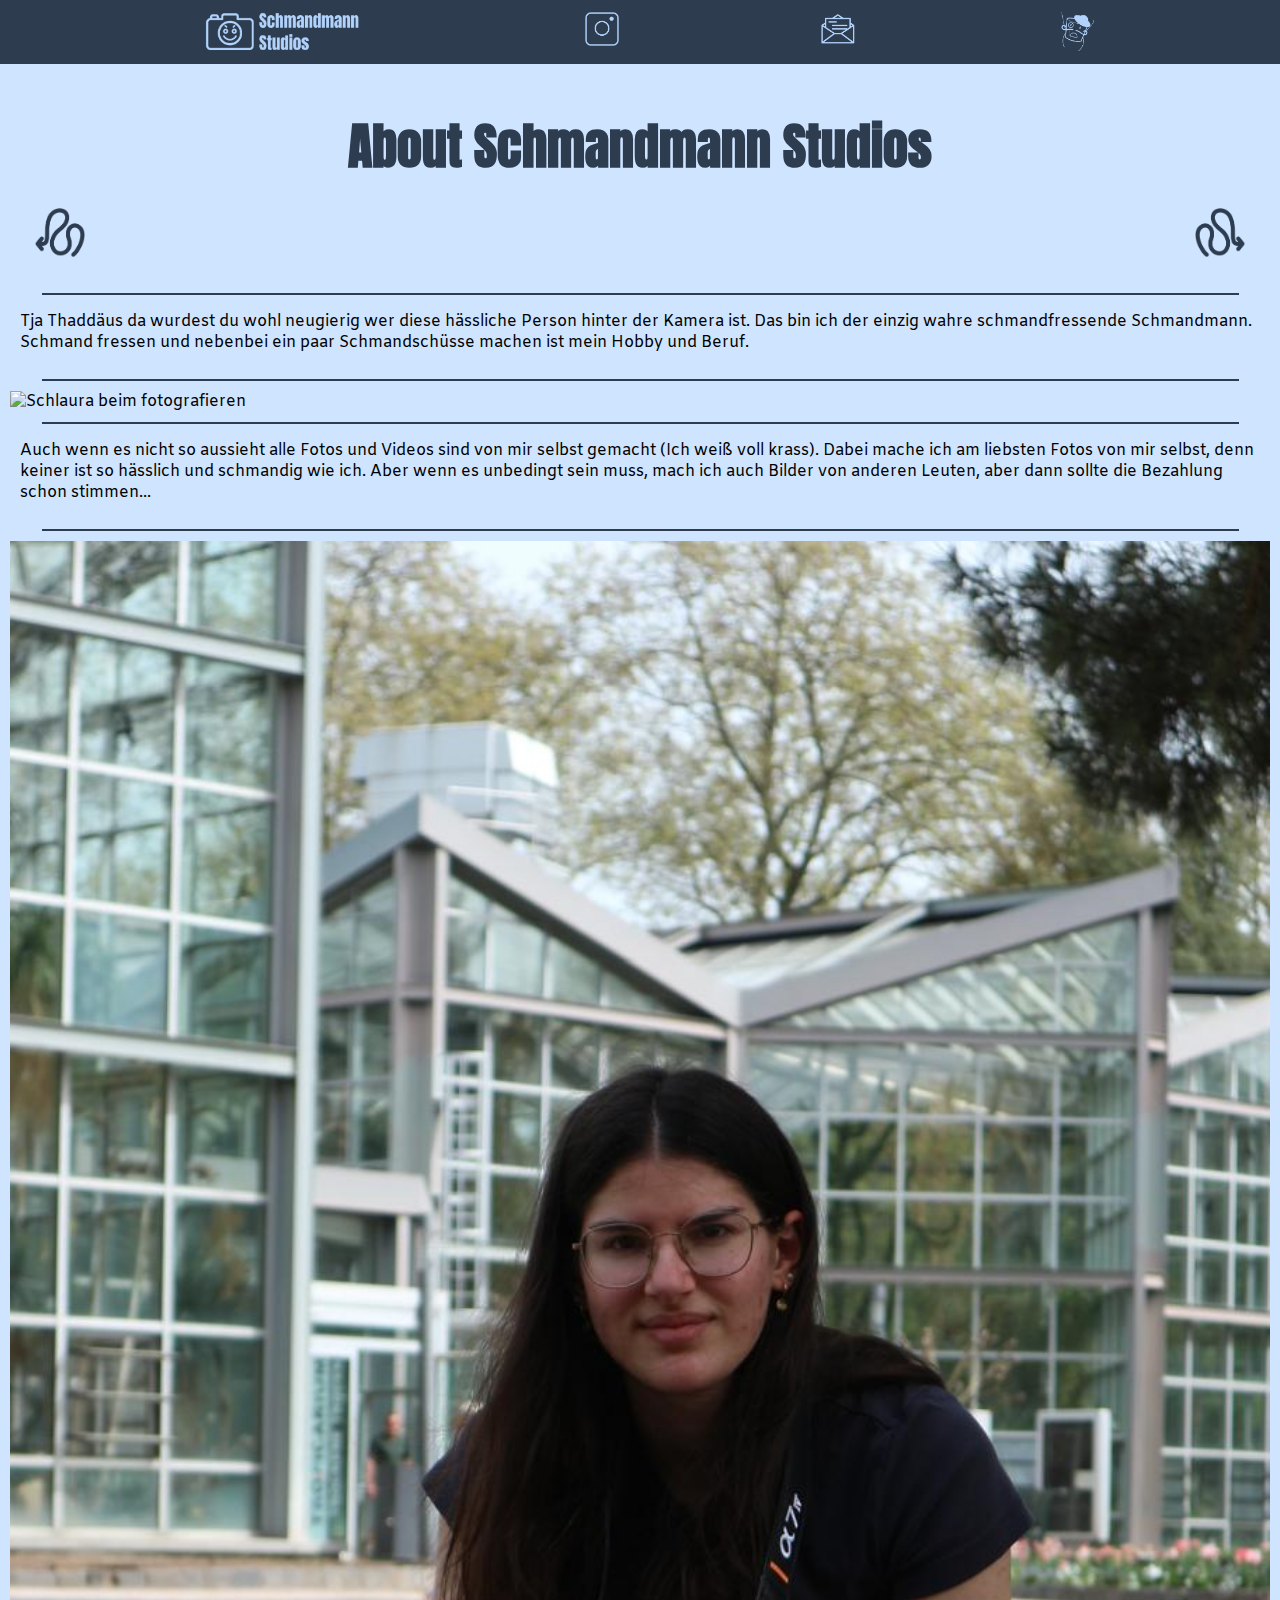
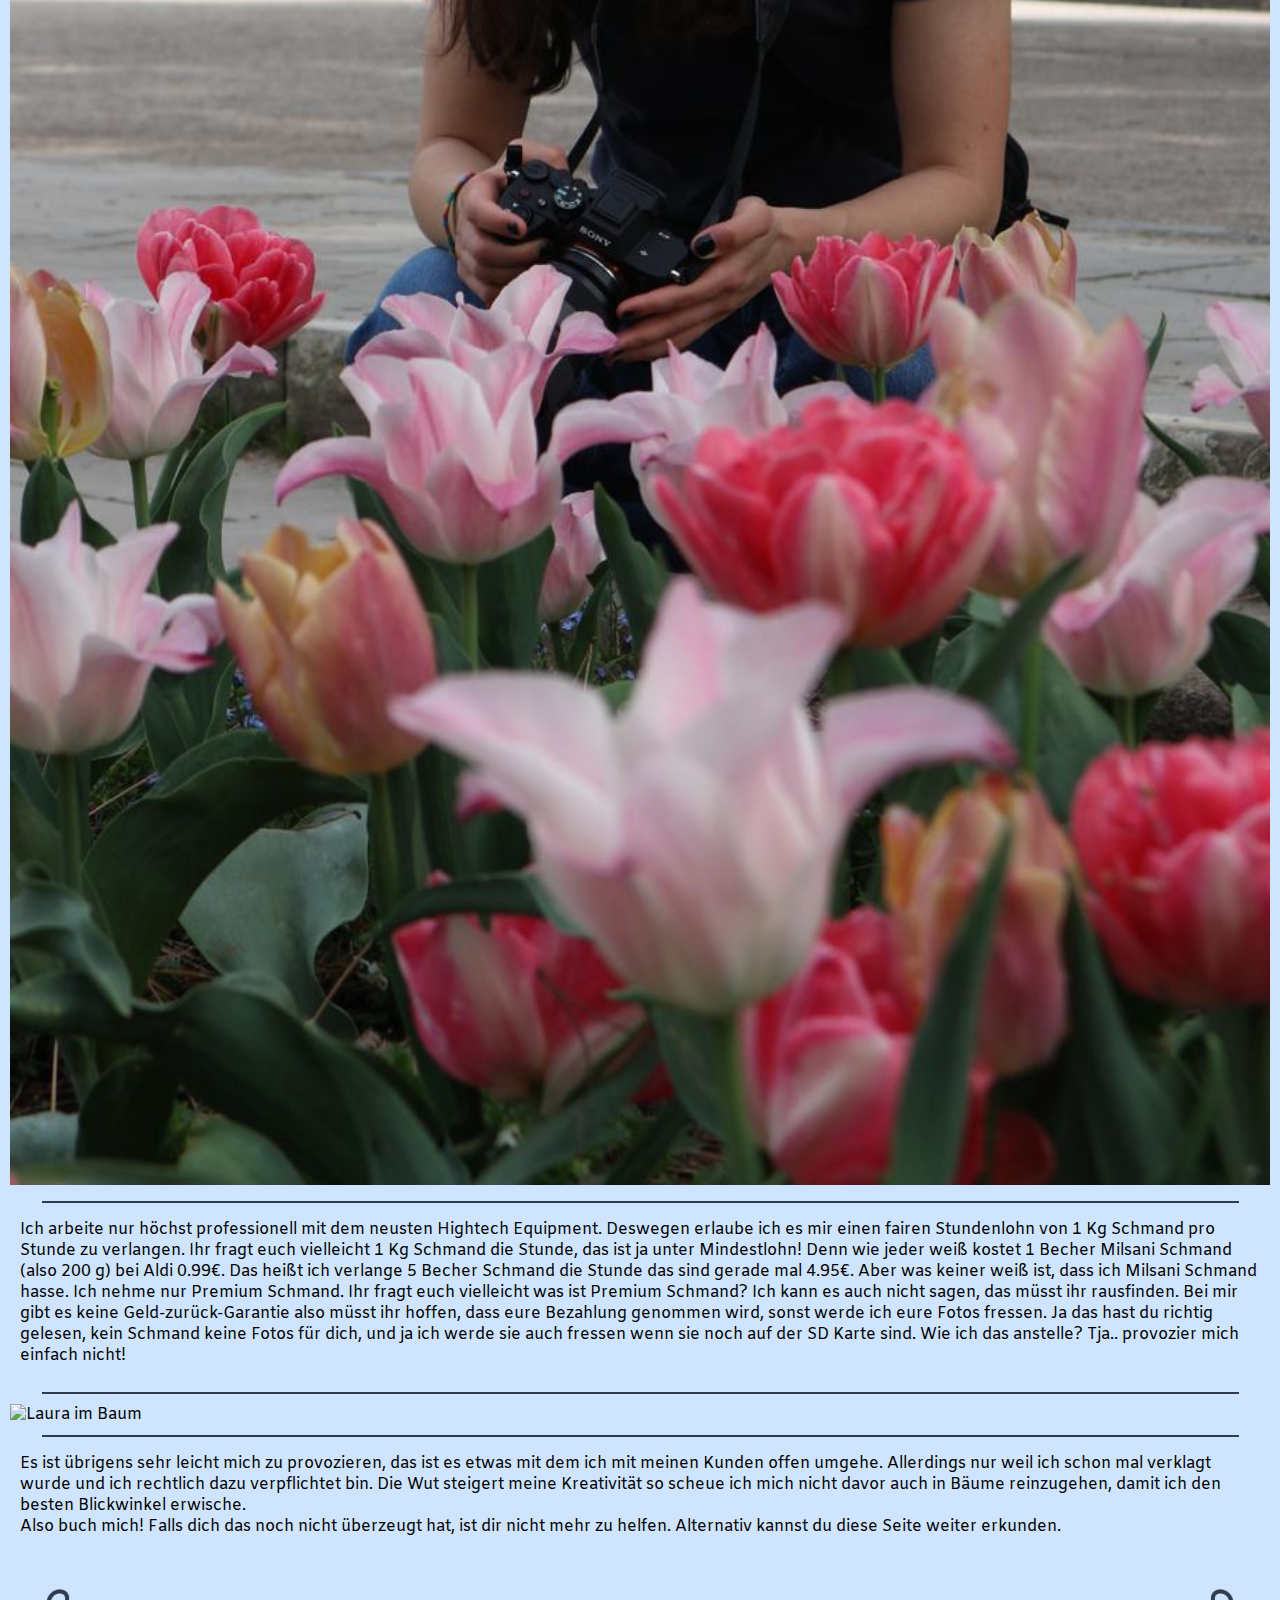
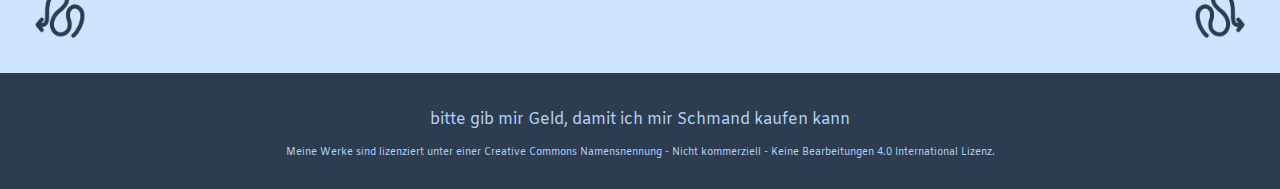
==== about.html @ 16d08f7b "second commit" ====
<!DOCTYPE HTML>
<html>
	<head>
		<title>About Schmandmann Studios</title>
		<meta charset="UTF-8" />
		<meta name="viewport" content="width=device-width, initial-scale=1, viewport-fit=cover">
		<link rel="stylesheet" href="assets/styles.css" />
		<link rel="icon" type="image/png" href="assets/Favicon.png">
	</head>

	<body class="is-preload-0 is-preload-1 is-preload-2">
		<!--Navigation Bar-->
		<div class="topnav" id="myTopnav">
			<a href="index.html"> <img class="icon" id="home" src="icons/ss_light.png" alt="home" title="Zur Hauptseite"></a>
			<a href="https://www.instagram.com/laurabrandner.jpg/"><img class="icon" src="icons/instagram_light.png" alt="Instagram" title="Instagram" ></a>
			<a href="mailto:lauri.brandner@gmail.com"><img class="icon" src="icons/mail_light.png" alt="Email" title="Schick mir ne Mail"></a>
			<a href="#Schmandiversum"><img class="icon" id="sirSchmand" src="icons/SirSchmand_light.png" alt="Schmandiversum" title="Auf ins Schmandiversum"></a>
		</div>

		<div id="content">
			<h1>About Schmandmann Studios</h1>
			<div id="navigation">
				<a class="left" href="index.html">
					<img src="icons/backwards.png" alt="Pfeil zurück" title="Zurück zu Home">
				</a>
				<a class="right" href="art.html">
					<img src="icons/forward.png" alt="Weiter Pfeil" title="Weiter zu über meine Werke">
				</a>
			</div>
			<div id="text">
				<hr>
				<p>Tja Thaddäus da wurdest du wohl neugierig wer diese hässliche Person hinter der Kamera ist. 
					Das bin ich der einzig wahre schmandfressende Schmandmann.
					Schmand fressen und nebenbei ein paar Schmandschüsse machen ist mein Hobby und Beruf.
				</p>
				<hr>
				<img src="images/about/fotomachen.JPG" alt="Schlaura beim fotografieren">
				<hr>
				<p>Auch wenn es nicht so aussieht alle Fotos und Videos sind von mir selbst gemacht (Ich weiß voll krass). 
					Dabei mache ich am liebsten Fotos von  mir selbst, denn keiner ist so hässlich und schmandig wie ich. 
					Aber wenn es unbedingt sein muss, mach ich auch Bilder von anderen Leuten, aber dann sollte die Bezahlung schon stimmen...
				</p>
				<hr>
				<img src="images/about/blumen.jpg" alt="Laura mit Kamera vor Blumen">
				<hr>
				<p>Ich arbeite nur höchst professionell mit dem neusten Hightech Equipment. 
					Deswegen erlaube ich es mir einen fairen Stundenlohn von 1 Kg Schmand pro Stunde zu verlangen. Ihr fragt euch vielleicht 1 Kg Schmand die Stunde, das ist ja unter Mindestlohn! 
					Denn wie jeder weiß kostet 1 Becher Milsani Schmand (also 200 g) bei Aldi 0.99€. Das heißt ich verlange 5 Becher Schmand die Stunde das sind gerade mal 4.95€. 
					Aber was keiner weiß ist, dass ich Milsani Schmand hasse. Ich nehme nur Premium Schmand. Ihr fragt euch vielleicht was ist Premium Schmand? 
					Ich kann es auch nicht sagen, das müsst ihr rausfinden. Bei mir gibt es keine Geld-zurück-Garantie also müsst ihr hoffen, dass eure Bezahlung genommen wird, sonst werde ich eure Fotos fressen. 
					Ja das hast du richtig gelesen, kein Schmand keine Fotos für dich, und ja ich werde sie auch fressen wenn sie noch auf der SD Karte sind. Wie ich das anstelle? Tja.. provozier mich einfach nicht! 
				</p>
				<hr>
				<img src="images/about/imbaum.JPG" alt="Laura im Baum">
				<hr>
				<p> Es ist übrigens sehr leicht mich zu provozieren, das ist es etwas mit dem ich mit meinen Kunden offen umgehe. 
					Allerdings nur weil ich schon mal verklagt wurde und ich rechtlich dazu verpflichtet bin. 
					Die Wut steigert meine Kreativität so scheue ich mich nicht davor auch in Bäume reinzugehen, damit ich den besten Blickwinkel erwische. <br>
				Also buch mich! Falls dich das noch nicht überzeugt hat, ist dir nicht mehr zu helfen. Alternativ kannst du diese Seite weiter erkunden.
				</p>
				<div id="navigation">
					<a class="left" href="index.html">
						<img src="icons/backwards.png" alt="Pfeil zurück" title="Zurück zu Home">
					</a>
					<a class="right" href="art.html">
						<img src="icons/forward.png" alt="Weiter Pfeil" title="Weiter zu über meine Werke">
					</a>
				</div>
			</div>
		</div>




		
	
		

		<!-- Footer -->
		<footer id="footer">
			<p>bitte gib mir Geld, damit ich mir Schmand kaufen kann</p>
			<p id="lizenz">Meine Werke sind lizenziert unter einer <a href="https://creativecommons.org/licenses/by-nc-nd/4.0/" target="_blank" title="Hier gehts zur Lizenz">Creative Commons Namensnennung - Nicht kommerziell - Keine Bearbeitungen 4.0 International Lizenz</a>.</p>
		</footer>
	</body>

</html>
---- assets/styles.css ----
* {
    box-sizing: border-box;
}

html, body {
  margin: 0;
  padding: 0;
  overflow-x: hidden;
}

/*Schriftart einbinden*/
@font-face{
    font-family: "Amiko";
    src: url('Amiko.ttf') format('truetype');
    font-weight: normal;
    font-style: normal;
}

@font-face {
  font-family: "Anton";
  src: url("Anton.ttf") format("truetype");
  font-weight: normal;
  font-style:normal;
}


body {
    font-family: "Amiko";
    background-color: #cee4ff;
    display: flex;
    flex-direction: column;
    min-height: 100vh;
    padding: 0;
}


#main {
    flex: 1;
    padding: 20px;
  }

/*Navigation*/

.topnav {
    display:flex;
    justify-content:space-evenly;
    width: 100%;
    background-color: #2d3c4f;
  }

  .topnav a{
    text-align: center;
    padding: 10px 15px;
    text-decoration: none;
    font-size: 16px;
    color: #b1d2fb;
  }

  .icon {
    width: 24px;
    height:24px;
    object-fit: contain;
    display: block;
    margin: 0 auto;
  }

  #sirSchmand {
    width: 29px;
    height: 29px;
  }

  #home {
    width: 145px;
    height: 29px;
  }

  /*Gallery*/

  #gallery {
    display: flex;
    flex-wrap: wrap;
    gap: 10px;
  }

    #gallery article{
      position: relative;
      outline: 0;
    }
    
    #gallery article .photo {
      position: relative;
      display: block;
		  border: 0;
		  outline: 0;
    }

    #gallery article p {
      position: absolute;
      color: #19212b;
      background-color: #b1d2fba2;
      margin: 0;
      bottom: 10%;
      left: 5%;
      font-size: 17px;
      padding: 5px;
      opacity: 1;
      transition: opacity 0.3s linear;
    }   

    #gallery article:hover p {
      opacity: 0;
     
    }
  

      #gallery article .photo img{
        display: block;
        width: 100vw;
      }

      #gallery article:hover .photo{
        opacity: 0.8;
      }

  /*content*/    

  #content {
    display: flex;
    flex-wrap: wrap;
    width: 100%;
    padding: 10px;
  }

    #content #text img {
     width: 100%;
     height: auto;
    }

    #content h1 {
      font-family: "Anton";
      color: #2d3c4f;
      width: 100%;
      text-align: center;
      margin-bottom: 0;
    }

    /*Navigationspfeile*/

    #content #navigation {
      width: 100%;
      display: flex;
      align-items: center;
      justify-content:space-between;
      position: relative;
    }

      #content #navigation a{
        width: 30px;
        height:30px;
        display: flex;
        justify-content: center;
        align-items: center;
      }

      #content #navigation a:hover {
        background-color: #2d3c4f3e;
        border-radius: 20px;
      }

        #content #navigation a img{
          width: 100%;
          max-width: 30px;
          height: auto;
        }

    #content #text p{
      text-align: left;
      hyphens: auto;
      padding: 10px;
      padding-top: 0;
    }

    #content #text hr{
      border: none;
      border-top: 2px solid #2d3c4f;
      margin-top: 10px;
      margin-bottom: 10px;
      width: 95%;
    }

    


  /*Header*/

  #header {
    text-align: center;
    padding: 20px;
    color: #2d3c4f;
  }

  #logo {
    width: 100%;
  }

  #footer {
    background-color: #2d3c4f;
    color: #b1d2fb;
    text-align: center;
    padding: 20px;
  }

  #lizenz a{
      text-decoration: none;
      color: #b1d2fb;
  }

  #lizenz {
    font-size: 10px;
  }

  /* Für größere Bildschirme - z.B. Tablets und Desktops */
@media (min-width: 768px) {
    .topnav {
       margin: 0; 
        
    }
    .topnav a {
        font-size: 18px;
        padding: 12px 20px;
    }
    #logo {
      display: block;
      width: 60%;
      margin: auto;
    }
    .icon {
      width: 34px;
      height: 34px; 
    }
    #sirSchmand{
      width: 40px;
      height: 40px;
    }

    #home {
      width: 200px;
      height: 40px;
    }

    

    #header {
      font-size: 25px;;
    }

    #gallery {
      justify-content: space-between;
      width: 100%;
      margin: auto;
    }
    
    #gallery article{
      display: block;
      width: 30%;
      position: relative;
      margin-left: 15px;
      margin-right: 15px;

    }

    #gallery article .photo {
      width: 100%;
      height: 0;
      display: inline;
    }

    #gallery article .photo img {
      top: 0;
      left: 0;
      width: 100%;
      height: 100%;
      object-fit: cover;
      padding-bottom: 10px;
    }

    #gallery article:hover .photo img {
      width: 100%;
      height: auto;
      transition: width 0.3s linear;
      
    }

    #gallery article p {
      font-size: 20px;
      bottom: auto;
      top: 5%;
    }

    #content h1 {
      font-size: 50px;
    }

      #content #navigation a{
        width: 100px;
        height: 100px;
      }

      #content #navigation a img{
        max-width: 50px;
      }
}
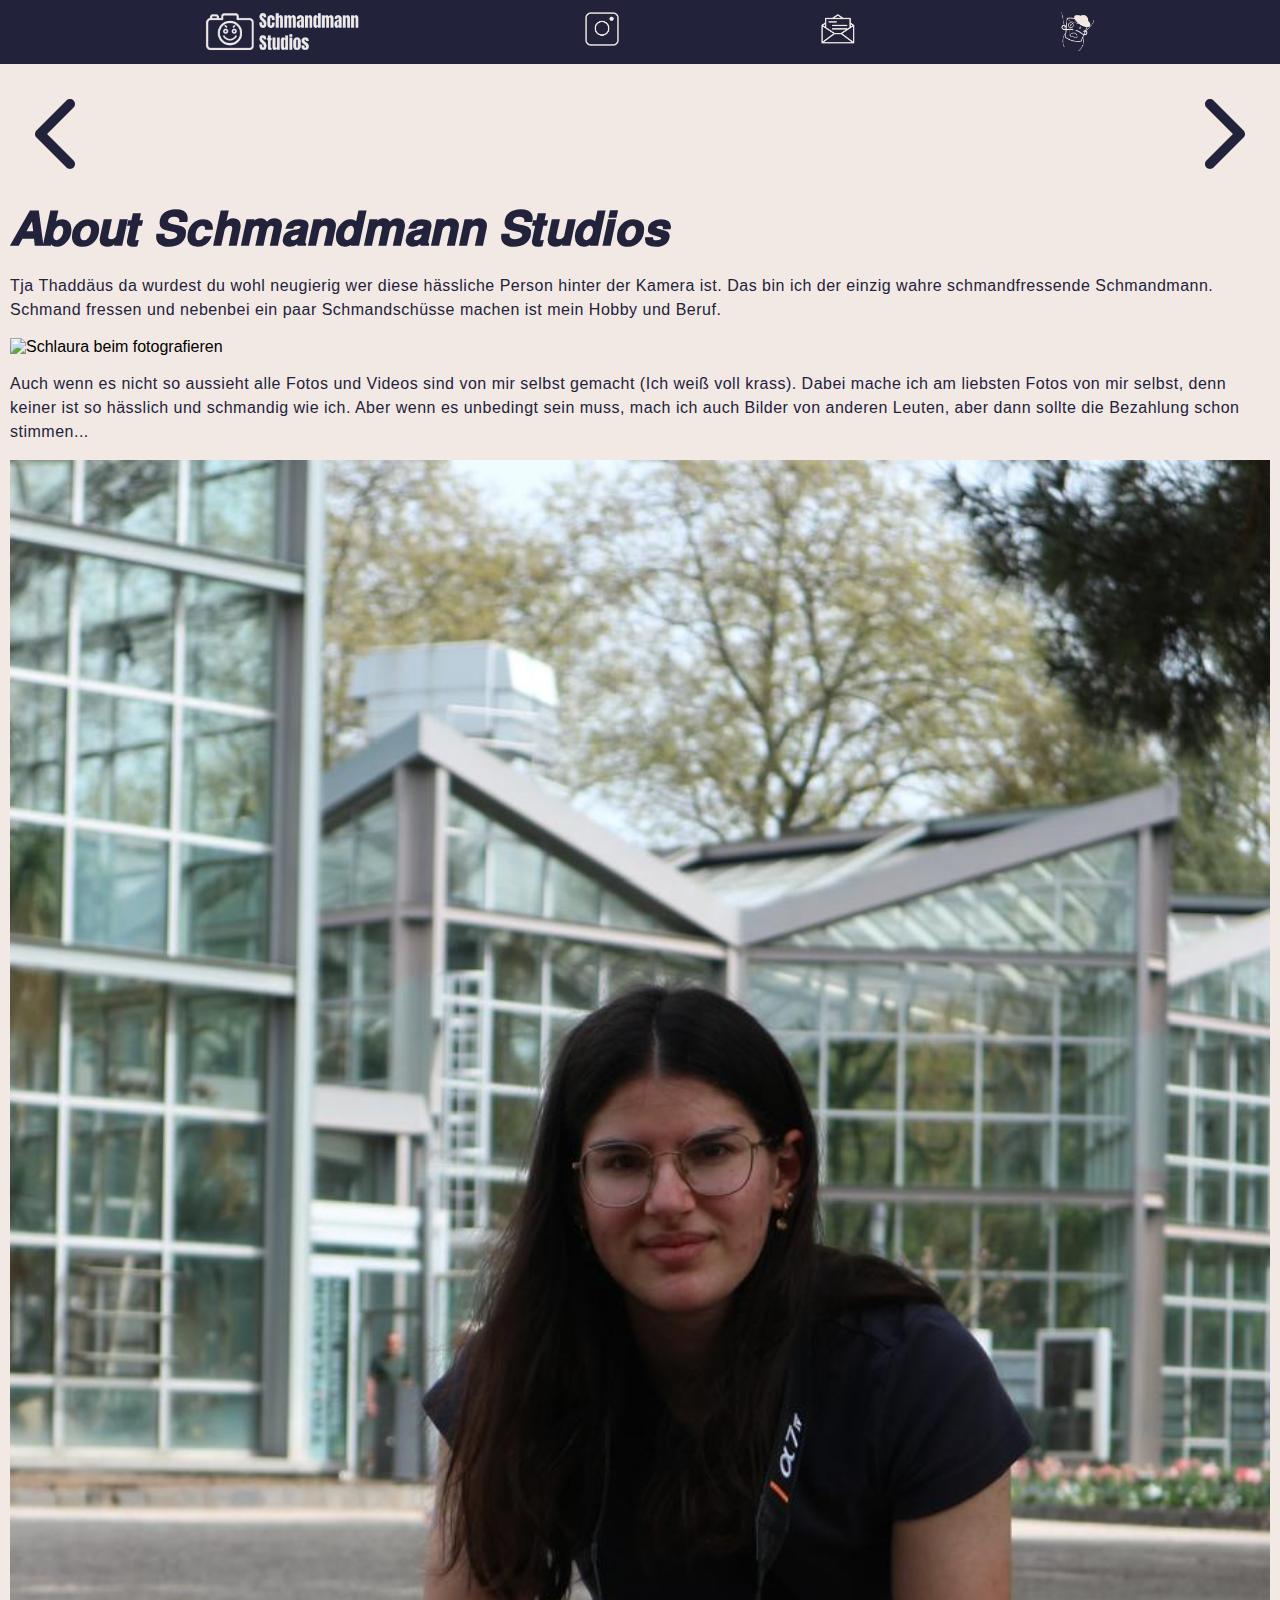
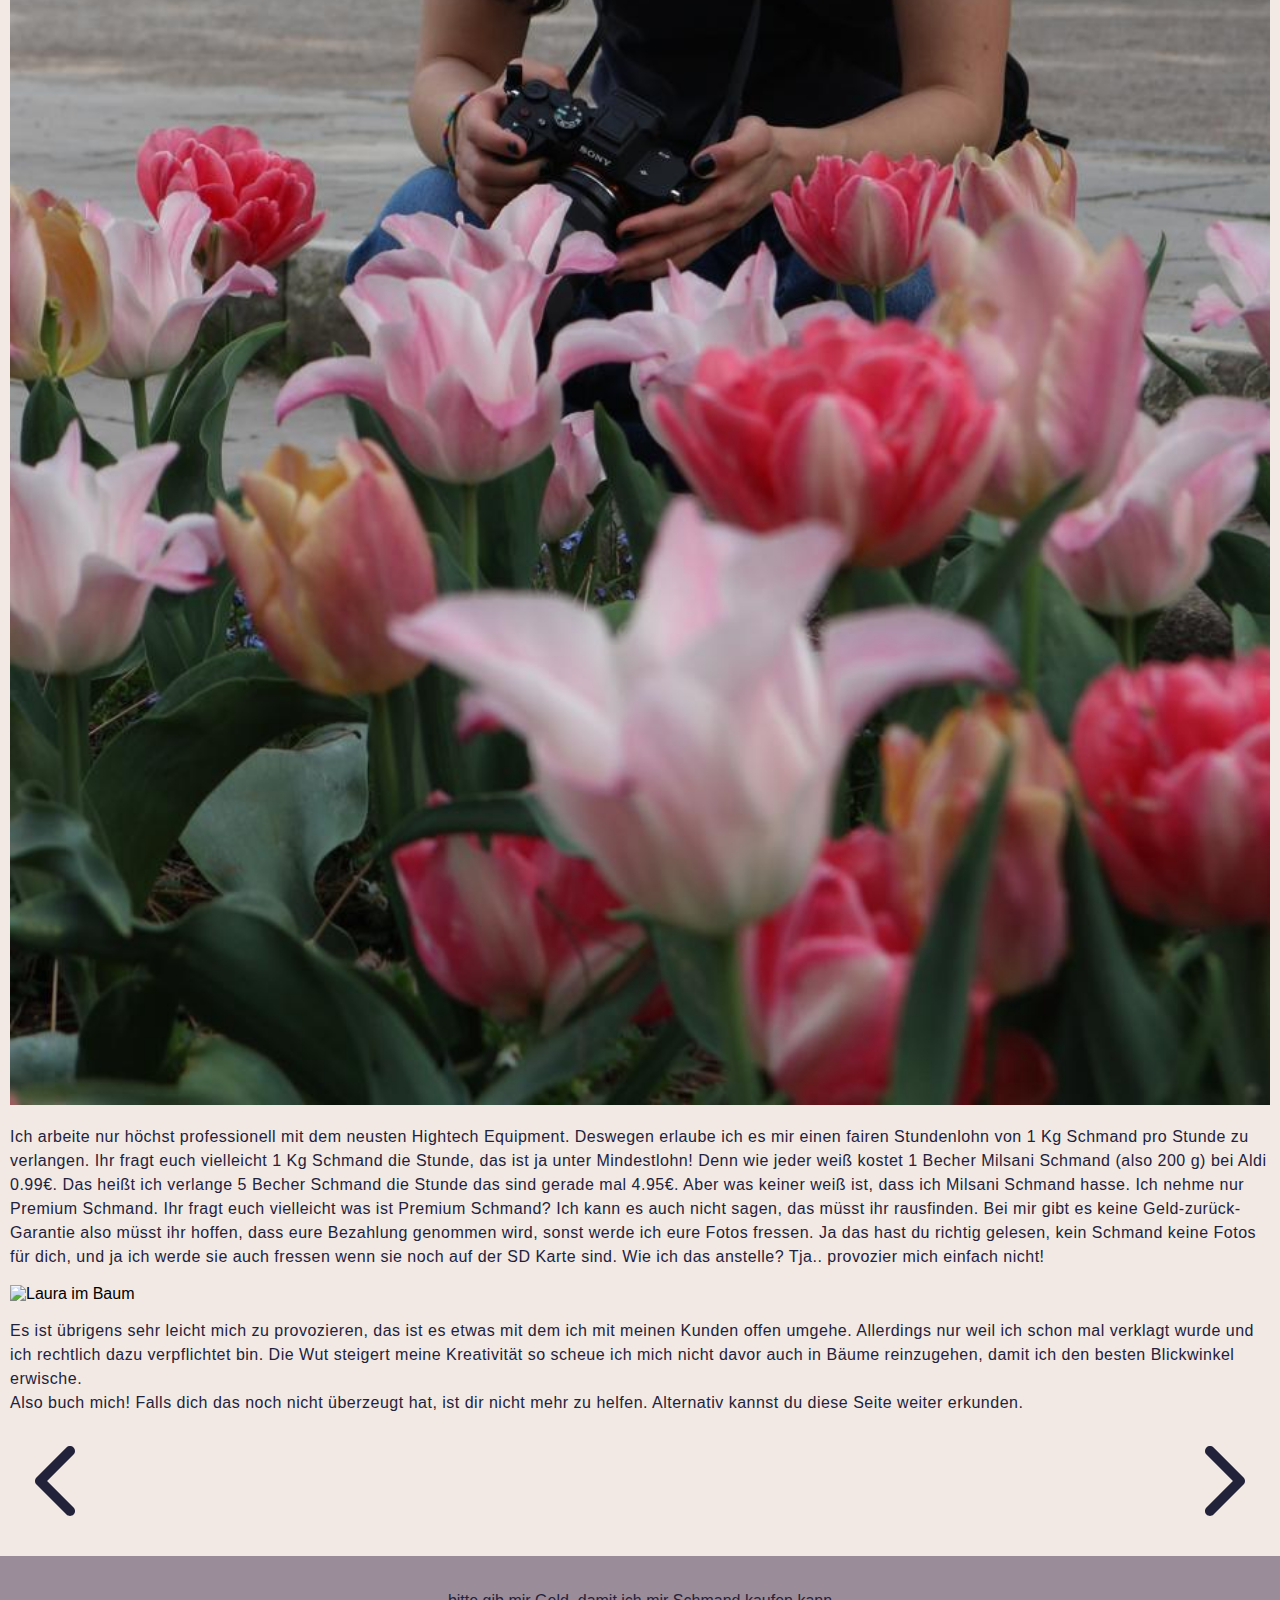
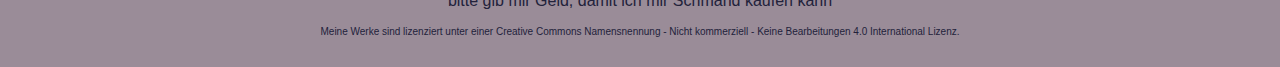
==== commit b47db417: "Design" ====
--- a/about.html
+++ b/about.html
@@ -5,7 +5,7 @@
 		<meta charset="UTF-8" />
 		<meta name="viewport" content="width=device-width, initial-scale=1, viewport-fit=cover">
 		<link rel="stylesheet" href="assets/styles.css" />
-		<link rel="icon" type="image/png" href="assets/Favicon.png">
+		<link rel="icon" type="image/png" href="assets/favicon.png">
 	</head>
 
 	<body class="is-preload-0 is-preload-1 is-preload-2">
@@ -18,31 +18,30 @@
 		</div>
 
 		<div id="content">
-			<h1>About Schmandmann Studios</h1>
 			<div id="navigation">
 				<a class="left" href="index.html">
-					<img src="icons/backwards.png" alt="Pfeil zurück" title="Zurück zu Home">
+					<img src="icons/left.svg" alt="Pfeil zurück" title="Zurück zu Home">
 				</a>
 				<a class="right" href="art.html">
-					<img src="icons/forward.png" alt="Weiter Pfeil" title="Weiter zu über meine Werke">
+					<img src="icons/right.svg" alt="Weiter Pfeil" title="Weiter zu über meine Werke">
 				</a>
 			</div>
-			<div id="text">
-				<hr>
+			<h1>𝘼𝙗𝙤𝙪𝙩 𝙎𝙘𝙝𝙢𝙖𝙣𝙙𝙢𝙖𝙣𝙣 𝙎𝙩𝙪𝙙𝙞𝙤𝙨</h1>
+			<div id="text">				
 				<p>Tja Thaddäus da wurdest du wohl neugierig wer diese hässliche Person hinter der Kamera ist. 
 					Das bin ich der einzig wahre schmandfressende Schmandmann.
 					Schmand fressen und nebenbei ein paar Schmandschüsse machen ist mein Hobby und Beruf.
 				</p>
-				<hr>
+				
 				<img src="images/about/fotomachen.JPG" alt="Schlaura beim fotografieren">
-				<hr>
+				
 				<p>Auch wenn es nicht so aussieht alle Fotos und Videos sind von mir selbst gemacht (Ich weiß voll krass). 
 					Dabei mache ich am liebsten Fotos von  mir selbst, denn keiner ist so hässlich und schmandig wie ich. 
 					Aber wenn es unbedingt sein muss, mach ich auch Bilder von anderen Leuten, aber dann sollte die Bezahlung schon stimmen...
 				</p>
-				<hr>
+				
 				<img src="images/about/blumen.jpg" alt="Laura mit Kamera vor Blumen">
-				<hr>
+				
 				<p>Ich arbeite nur höchst professionell mit dem neusten Hightech Equipment. 
 					Deswegen erlaube ich es mir einen fairen Stundenlohn von 1 Kg Schmand pro Stunde zu verlangen. Ihr fragt euch vielleicht 1 Kg Schmand die Stunde, das ist ja unter Mindestlohn! 
 					Denn wie jeder weiß kostet 1 Becher Milsani Schmand (also 200 g) bei Aldi 0.99€. Das heißt ich verlange 5 Becher Schmand die Stunde das sind gerade mal 4.95€. 
@@ -50,9 +49,9 @@
 					Ich kann es auch nicht sagen, das müsst ihr rausfinden. Bei mir gibt es keine Geld-zurück-Garantie also müsst ihr hoffen, dass eure Bezahlung genommen wird, sonst werde ich eure Fotos fressen. 
 					Ja das hast du richtig gelesen, kein Schmand keine Fotos für dich, und ja ich werde sie auch fressen wenn sie noch auf der SD Karte sind. Wie ich das anstelle? Tja.. provozier mich einfach nicht! 
 				</p>
-				<hr>
+				
 				<img src="images/about/imbaum.JPG" alt="Laura im Baum">
-				<hr>
+				
 				<p> Es ist übrigens sehr leicht mich zu provozieren, das ist es etwas mit dem ich mit meinen Kunden offen umgehe. 
 					Allerdings nur weil ich schon mal verklagt wurde und ich rechtlich dazu verpflichtet bin. 
 					Die Wut steigert meine Kreativität so scheue ich mich nicht davor auch in Bäume reinzugehen, damit ich den besten Blickwinkel erwische. <br>
@@ -60,21 +59,14 @@
 				</p>
 				<div id="navigation">
 					<a class="left" href="index.html">
-						<img src="icons/backwards.png" alt="Pfeil zurück" title="Zurück zu Home">
+						<img src="icons/left.svg" alt="Pfeil zurück" title="Zurück zu Home">
 					</a>
 					<a class="right" href="art.html">
-						<img src="icons/forward.png" alt="Weiter Pfeil" title="Weiter zu über meine Werke">
+						<img src="icons/right.svg" alt="Weiter Pfeil" title="Weiter zu über meine Werke">
 					</a>
 				</div>
 			</div>
 		</div>
-
-
-
-
-		
-	
-		
 
 		<!-- Footer -->
 		<footer id="footer">
--- a/assets/styles.css
+++ b/assets/styles.css
@@ -25,8 +25,9 @@
 
 
 body {
-    font-family: "Amiko";
-    background-color: #cee4ff;
+    font-family: Fira Sans, Arial, Helvetica, sans-serif;
+    background-color: #f2e9e4;
+    font-weight: 400;
     display: flex;
     flex-direction: column;
     min-height: 100vh;
@@ -45,7 +46,7 @@
     display:flex;
     justify-content:space-evenly;
     width: 100%;
-    background-color: #2d3c4f;
+    background-color: #22223b;
   }
 
   .topnav a{
@@ -53,7 +54,7 @@
     padding: 10px 15px;
     text-decoration: none;
     font-size: 16px;
-    color: #b1d2fb;
+    color: #f2e9e4;
   }
 
   .icon {
@@ -74,7 +75,7 @@
     height: 29px;
   }
 
-  /*Gallery*/
+    /*Gallery*/
 
   #gallery {
     display: flex;
@@ -96,8 +97,8 @@
 
     #gallery article p {
       position: absolute;
-      color: #19212b;
-      background-color: #b1d2fba2;
+      color: #22223b;
+      background-color: #c9ada7bf;
       margin: 0;
       bottom: 10%;
       left: 5%;
@@ -128,7 +129,37 @@
     display: flex;
     flex-wrap: wrap;
     width: 100%;
-    padding: 10px;
+    padding: 10px;    
+  }
+
+   h1 {
+    /*font-family: "Anton";*/
+    margin: 0px 0px 40px;
+    color: #22223b;
+    width: 100%;
+    font-size: 40px;
+    font-weight: 700;
+    margin-bottom: 0;
+  }
+
+  #content #text p{
+    text-align: left;
+    hyphens: auto;
+    padding: 0;
+    line-height: 1.5em;
+    font-style: normal;
+    font-weight: 400;
+    letter-spacing: .5px;
+    color: #22223b;
+
+  }
+
+  #content #text hr{
+    border: none;
+    border-top: 2px solid #22223b;
+    margin-top: 10px;
+    margin-bottom: 10px;
+    width: 95%;
   }
 
     #content #text img {
@@ -136,12 +167,33 @@
      height: auto;
     }
 
-    #content h1 {
-      font-family: "Anton";
-      color: #2d3c4f;
-      width: 100%;
-      text-align: center;
-      margin-bottom: 0;
+    #content #text video{
+      width: 100%;
+      height: auto;
+    }
+
+    /*Slidshow*/
+
+    .slideshow img{
+      width: 100%;
+      height: auto;
+    }
+
+    .slides {
+      display:none;
+      width: 100%;
+      max-width: 620px;
+      margin:1em auto;
+    }
+    
+    .animate-top {
+      display: block;
+      position:relative;
+      animation:animatetop 1s
+    }
+    
+    @keyframes animatetop { 
+      from { top:-300px; opacity: 0 } to { top:0; opacity:1 } 
     }
 
     /*Navigationspfeile*/
@@ -152,18 +204,20 @@
       align-items: center;
       justify-content:space-between;
       position: relative;
+      margin-top: 10px;
+      margin-bottom: 15px;
     }
 
       #content #navigation a{
-        width: 30px;
-        height:30px;
+        width: 25px;
+        height:25px;
         display: flex;
         justify-content: center;
         align-items: center;
       }
 
       #content #navigation a:hover {
-        background-color: #2d3c4f3e;
+        background-color: #9a8c98;
         border-radius: 20px;
       }
 
@@ -173,46 +227,27 @@
           height: auto;
         }
 
-    #content #text p{
-      text-align: left;
-      hyphens: auto;
-      padding: 10px;
-      padding-top: 0;
-    }
-
-    #content #text hr{
-      border: none;
-      border-top: 2px solid #2d3c4f;
-      margin-top: 10px;
-      margin-bottom: 10px;
-      width: 95%;
-    }
-
-    
-
 
   /*Header*/
 
   #header {
+    color: #22223b;
+  }
+
+  #logo {
+    width: 100%;
+  }
+
+  #footer {
+    background-color: #9a8c98;
+    color: #22223b;
     text-align: center;
     padding: 20px;
-    color: #2d3c4f;
-  }
-
-  #logo {
-    width: 100%;
-  }
-
-  #footer {
-    background-color: #2d3c4f;
-    color: #b1d2fb;
-    text-align: center;
-    padding: 20px;
   }
 
   #lizenz a{
       text-decoration: none;
-      color: #b1d2fb;
+      color: #22223b;
   }
 
   #lizenz {
@@ -284,13 +319,6 @@
       padding-bottom: 10px;
     }
 
-    #gallery article:hover .photo img {
-      width: 100%;
-      height: auto;
-      transition: width 0.3s linear;
-      
-    }
-
     #gallery article p {
       font-size: 20px;
       bottom: auto;
